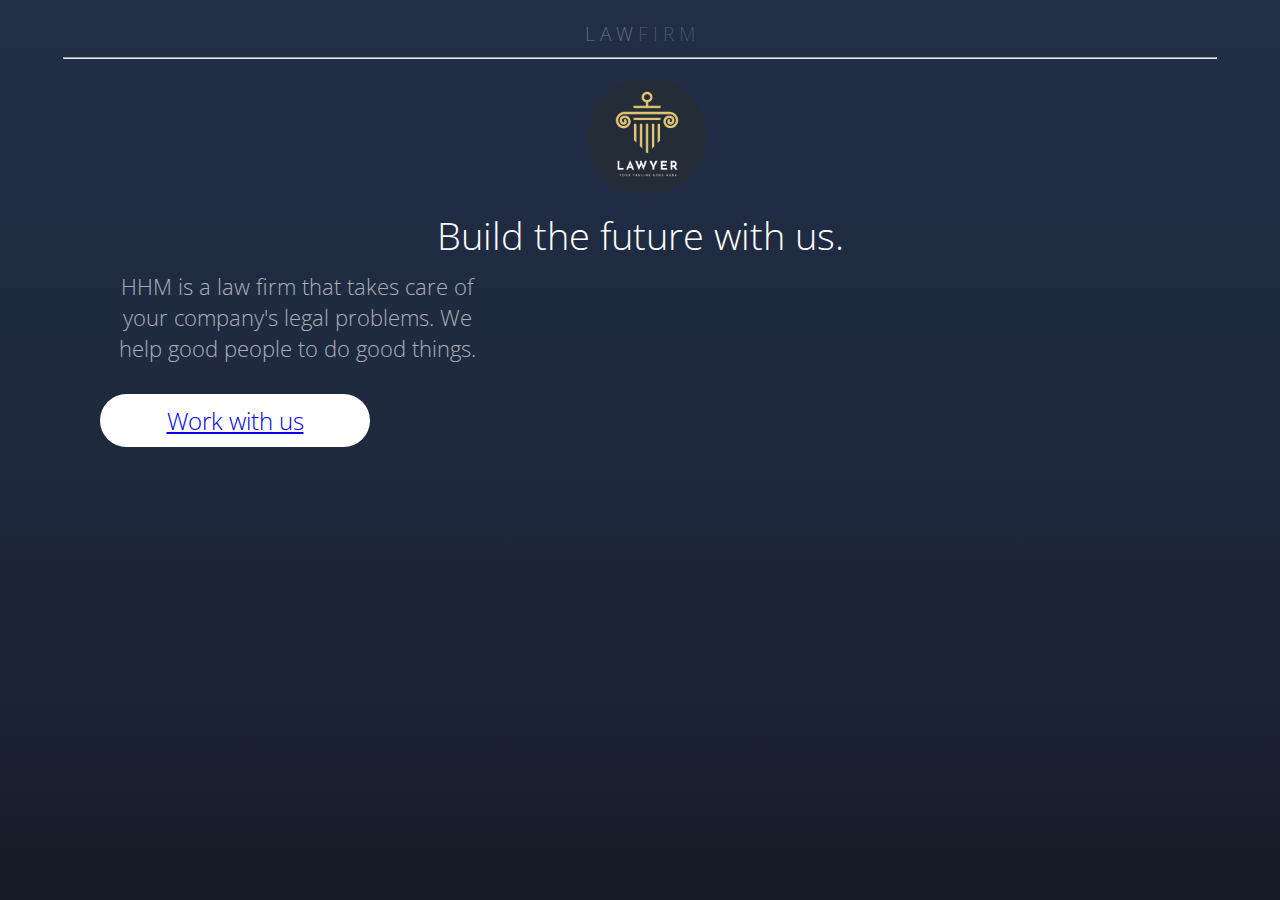
==== praticar/hyperdrive/index.html @ 897d1570 "começo da pagina de advocacia" ====
<!DOCTYPE html>
<html lang="en">
  <head>
    <meta charset="UTF-8" />
    <meta http-equiv="X-UA-Compatible" content="IE=edge" />
    <meta name="viewport" content="width=device-width, initial-scale=1.0" />
    <link rel="stylesheet" href="../estilos/style.css" />
    <title>HHM</title>
  </head>
  <body>
    <header>
      <h1><strong>L A W</strong> F I R M</h1>
      <hr />
    </header>
    <main>
      <article>
        <img src="images/lawyer-logo-template-.jpg" alt="lawyer logo">
        <h2>Build the future with us.</h2>
        <p>HHM is a law firm that takes care of your company's legal problems. We help good people to do good things.</p>
        <div class="button">
            <a href="#">
                <p>Work with us</p>
            </a>
        </div>
      </article>
    </main>
  </body>
</html>
---- praticar/estilos/style.css ----
@charset "utf-8";
@import url("https://fonts.googleapis.com/css2?family=Open+Sans:wght@300;400&display=swap");

/* Degrade: Cor01 #212E46 cor02 #1E293E cor03 #171B27 */

* {
  padding: 0px;
  margin: 0px;
  font-family: "Open Sans", sans-serif;
  font-weight: lighter;
}
header > h1 > strong {
  color: #616977;
  text-align: center;
}
header > h1 {
  text-align: center;
  color: #616977a6;
  font-size: 1.2em;
  padding-top: 20px;
  padding-bottom: 10px;
}
hr {
  width: 90vw;
  margin: auto;
}
body,
html {
  height: 100vh;
  background-image: linear-gradient(#212e46, #1e293e, #171b27);
}
main > article > img {
  width: 120px;
  border-radius: 1000px;
  left: 49%;
  top: 50%;
  position: relative;
  margin-left: -40px;
  margin-top: 20px;
  animation: go-back 2.2s infinite alternate;
}
/* Test */
@keyframes go-back {
  from {
    transform: translateY(15px);
  }
  to {
    transform: translateY(0);
  }
}
/* Test */
main > article > h2 {
  padding-top: 10px;
  color: white;
  text-align: center;
  font-size: 2.4em;
  padding-bottom: 10px;
}
main > article > p {
  color: rgba(255, 255, 255, 0.637);
  font-size: 1.4em;
  width: 390px;
  padding-left: 8vw;
  text-align: center;
}
.button{
  transform: translateX(100px);
  text-align: center;
  margin-top: 30px;
  border-radius: 40px;
  padding: 10px;
  width: 250px;
  background-color: white;
  font-size: 1.5em;
}
.button:hover{
    text-decoration: none;
}
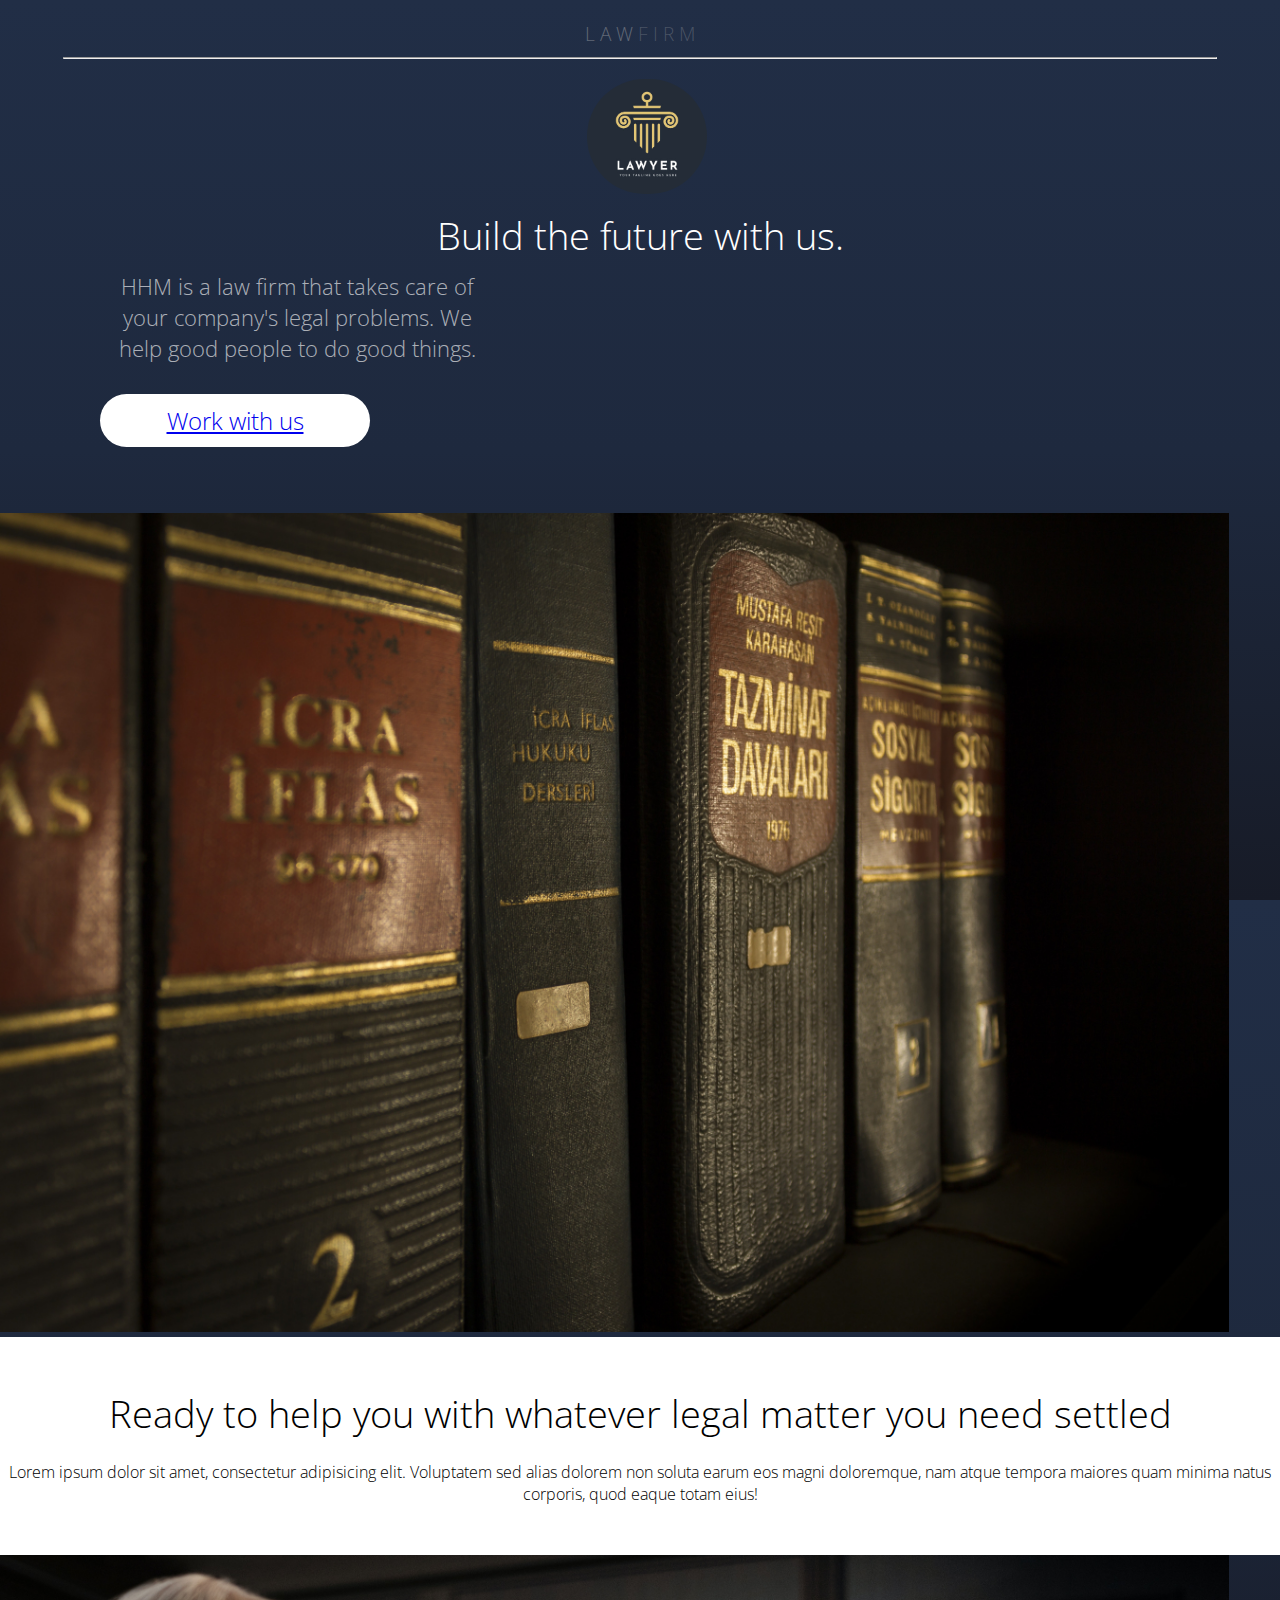
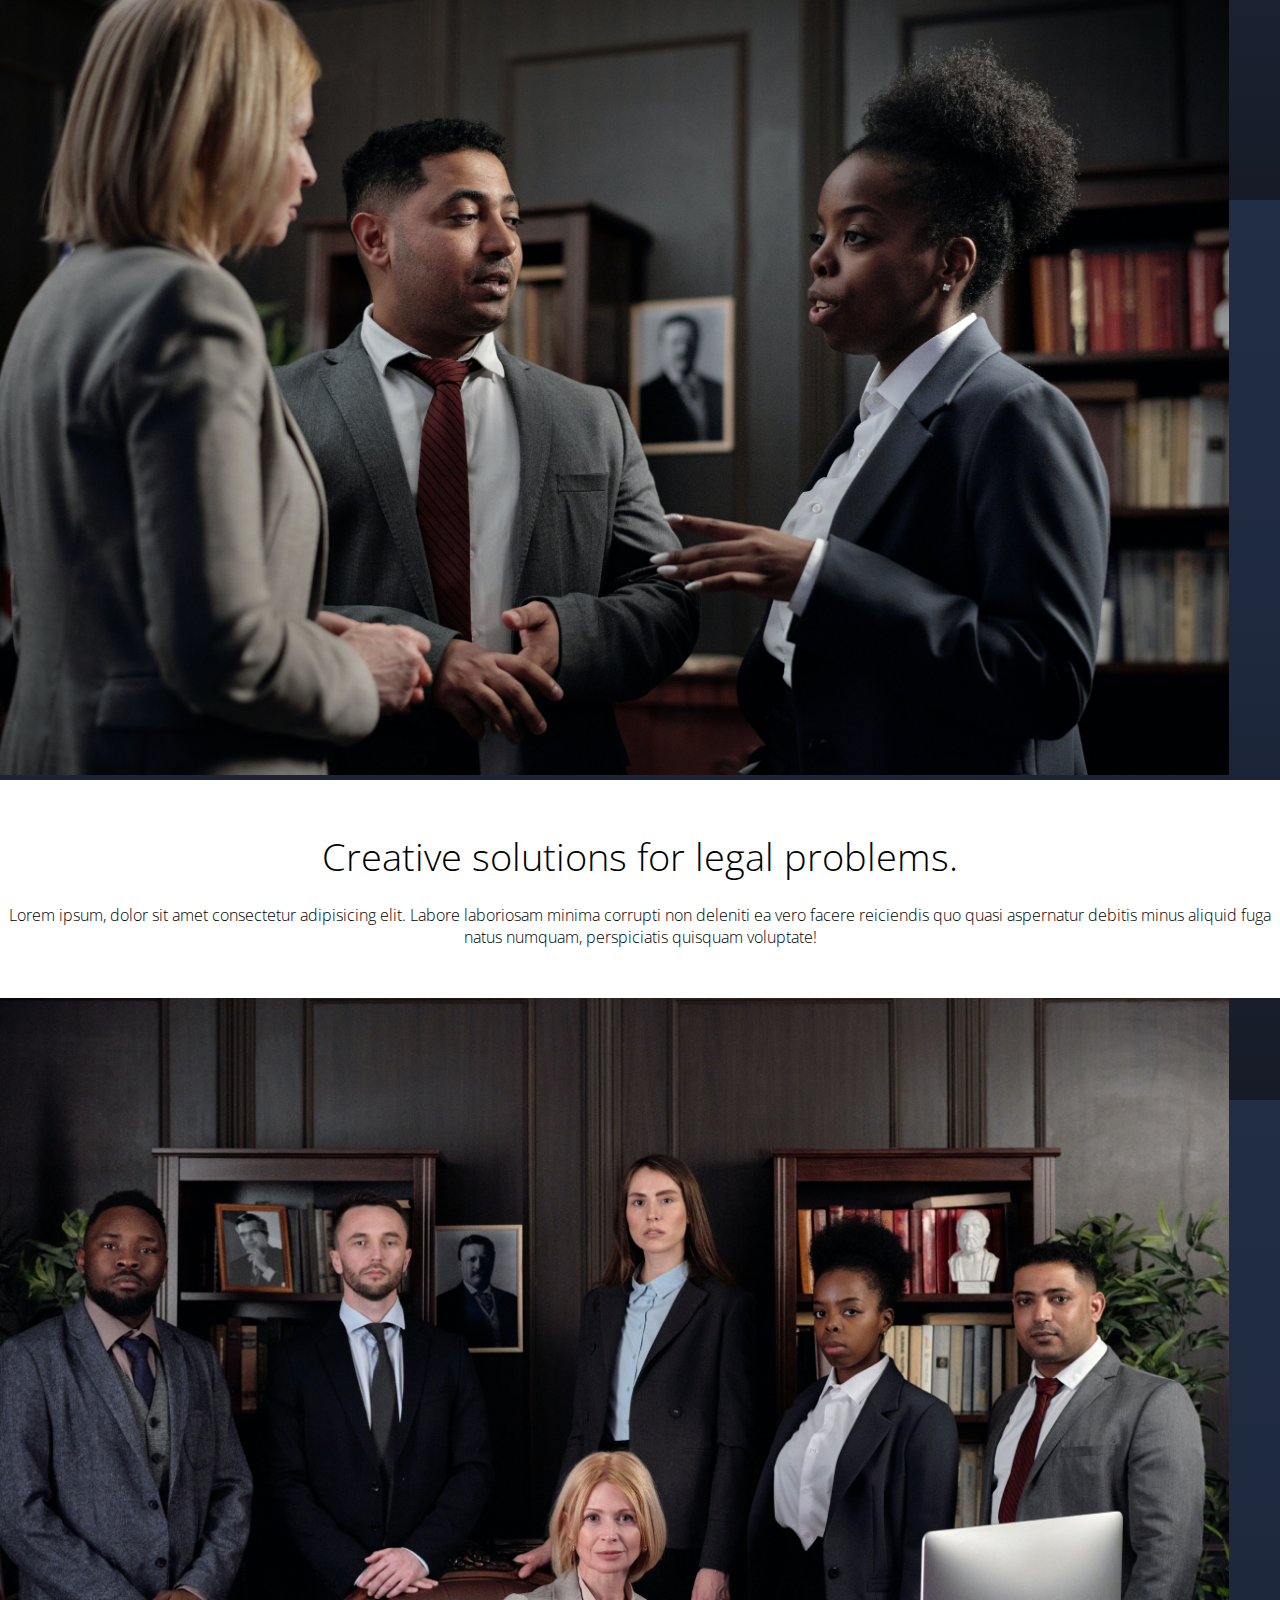
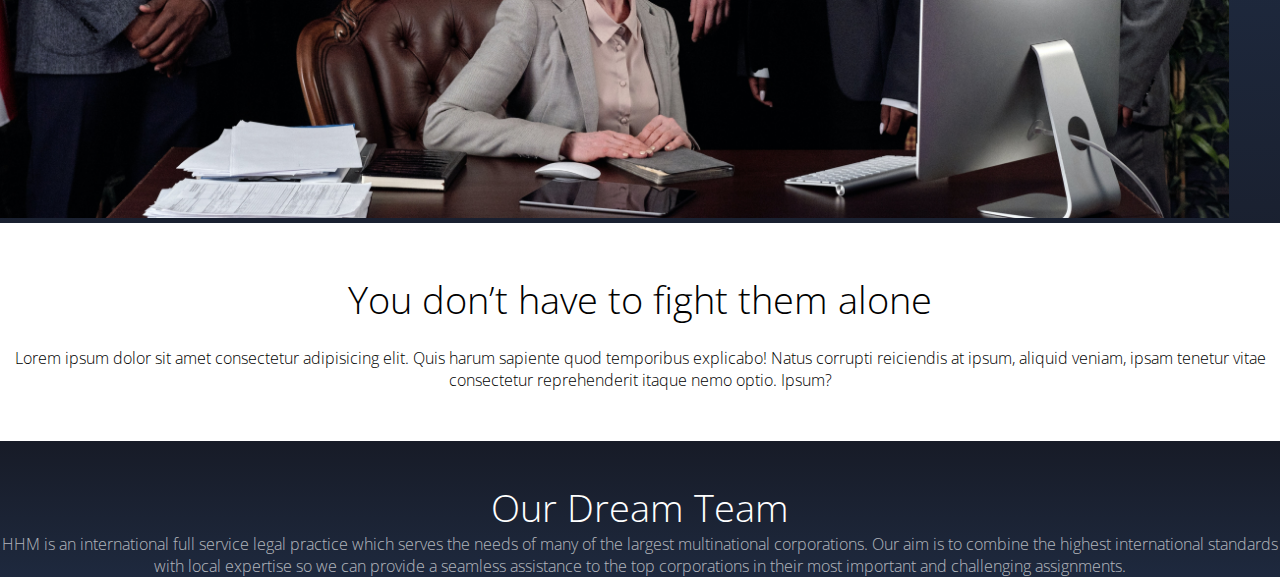
==== commit d97bebe2: "mobile first 90% concluido" ====
--- a/praticar/hyperdrive/index.html
+++ b/praticar/hyperdrive/index.html
@@ -13,16 +13,58 @@
       <hr />
     </header>
     <main>
+      <img src="images/lawyer-logo-template-.jpg" alt="lawyer logo" />
+      <h2><strong>Build the future with us.</strong></h2>
+      <p>
+        HHM is a law firm that takes care of your company's legal problems. We
+        help good people to do good things.
+      </p>
+      <div class="button">
+        <a href="#">
+          <p>Work with us</p>
+        </a>
+      </div>
+      <br />
+      <br />
+      <br />
       <article>
-        <img src="images/lawyer-logo-template-.jpg" alt="lawyer logo">
-        <h2>Build the future with us.</h2>
-        <p>HHM is a law firm that takes care of your company's legal problems. We help good people to do good things.</p>
-        <div class="button">
-            <a href="#">
-                <p>Work with us</p>
-            </a>
+        <img src="images/law-books.jpg" alt="law books" />
+        <div class="text">
+          <h2>Ready to help you with whatever legal matter you need settled</h2>
+          <br />
+          <p>
+            Lorem ipsum dolor sit amet, consectetur adipisicing elit. Voluptatem
+            sed alias dolorem non soluta earum eos magni doloremque, nam atque
+            tempora maiores quam minima natus corporis, quod eaque totam eius!
+          </p>
+        </div>
+        <img src="images/lawerstalking.jpg" alt="" />
+        <div class="text">
+          <h2>Creative solutions for legal problems.</h2>
+          <br />
+          <p>
+            Lorem ipsum, dolor sit amet consectetur adipisicing elit. Labore
+            laboriosam minima corrupti non deleniti ea vero facere reiciendis
+            quo quasi aspernatur debitis minus aliquid fuga natus numquam,
+            perspiciatis quisquam voluptate!
+          </p>
+        </div>
+        <img src="images/law-firm.jpg" alt="law firm" />
+        <div class="text">
+          <h2>You don’t have to fight them alone</h2>
+          <br />
+          <p>
+            Lorem ipsum dolor sit amet consectetur adipisicing elit. Quis harum
+            sapiente quod temporibus explicabo! Natus corrupti reiciendis at
+            ipsum, aliquid veniam, ipsam tenetur vitae consectetur reprehenderit
+            itaque nemo optio. Ipsum?
+          </p>
         </div>
       </article>
     </main>
+    <aside>
+        <h2>Our Dream Team</h2>
+        <p>HHM is an international full service legal practice which serves the needs of many of the largest multinational corporations. Our aim is to combine the highest international standards with local expertise so we can provide a seamless assistance to the top corporations in their most important and challenging assignments.</p>
+    </aside>
   </body>
 </html>
--- a/praticar/estilos/style.css
+++ b/praticar/estilos/style.css
@@ -29,7 +29,7 @@
   height: 100vh;
   background-image: linear-gradient(#212e46, #1e293e, #171b27);
 }
-main > article > img {
+main > img {
   width: 120px;
   border-radius: 1000px;
   left: 49%;
@@ -49,21 +49,21 @@
   }
 }
 /* Test */
-main > article > h2 {
+main > h2 {
   padding-top: 10px;
   color: white;
   text-align: center;
   font-size: 2.4em;
   padding-bottom: 10px;
 }
-main > article > p {
+main > p {
   color: rgba(255, 255, 255, 0.637);
   font-size: 1.4em;
   width: 390px;
   padding-left: 8vw;
   text-align: center;
 }
-.button{
+.button {
   transform: translateX(100px);
   text-align: center;
   margin-top: 30px;
@@ -73,6 +73,37 @@
   background-color: white;
   font-size: 1.5em;
 }
-.button:hover{
-    text-decoration: none;
+.button:hover {
+  text-decoration: none;
+  transition: transform 0.3s;
+  transform: translate(100px) translateY(-5px);
+  box-shadow: 5px 5px 10px rgba(0, 0, 0, 0.514);
+}
+article > img {
+  max-width: 96vw;
+}
+.text{
+    background-color: white;
+}
+.text > h2{
+    padding-top: 50px;
+    font-size: 2.4em;
+    text-align: center;
+}
+.text > p{
+    text-align: center;
+    padding-bottom: 50px;
+}
+aside{
+    padding-top: 40px;
+    background-image: linear-gradient(#171B27, #1E293E);
+}
+aside > h2{
+    color: white;
+    text-align: center;
+    font-size: 2.4em;
+}
+aside > P {
+    color: rgba(255, 255, 255, 0.671);
+    text-align: center;
 }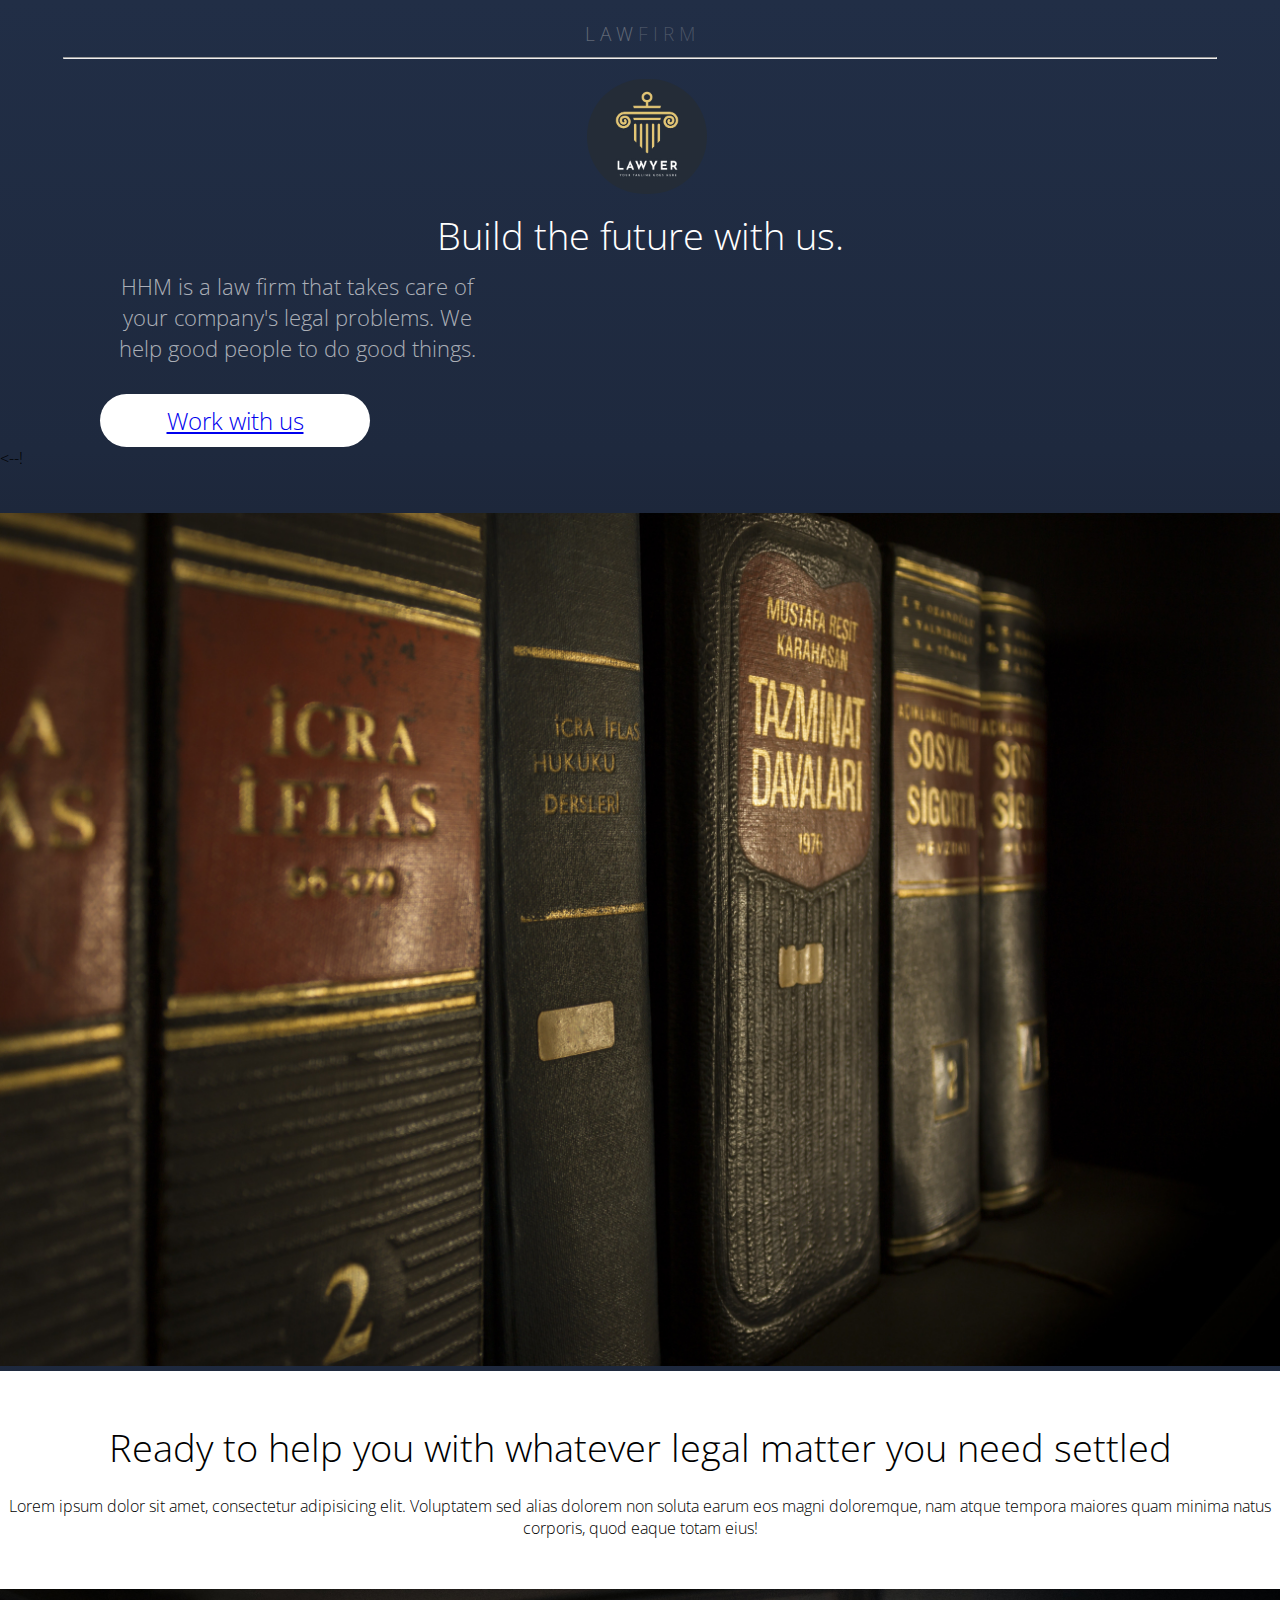
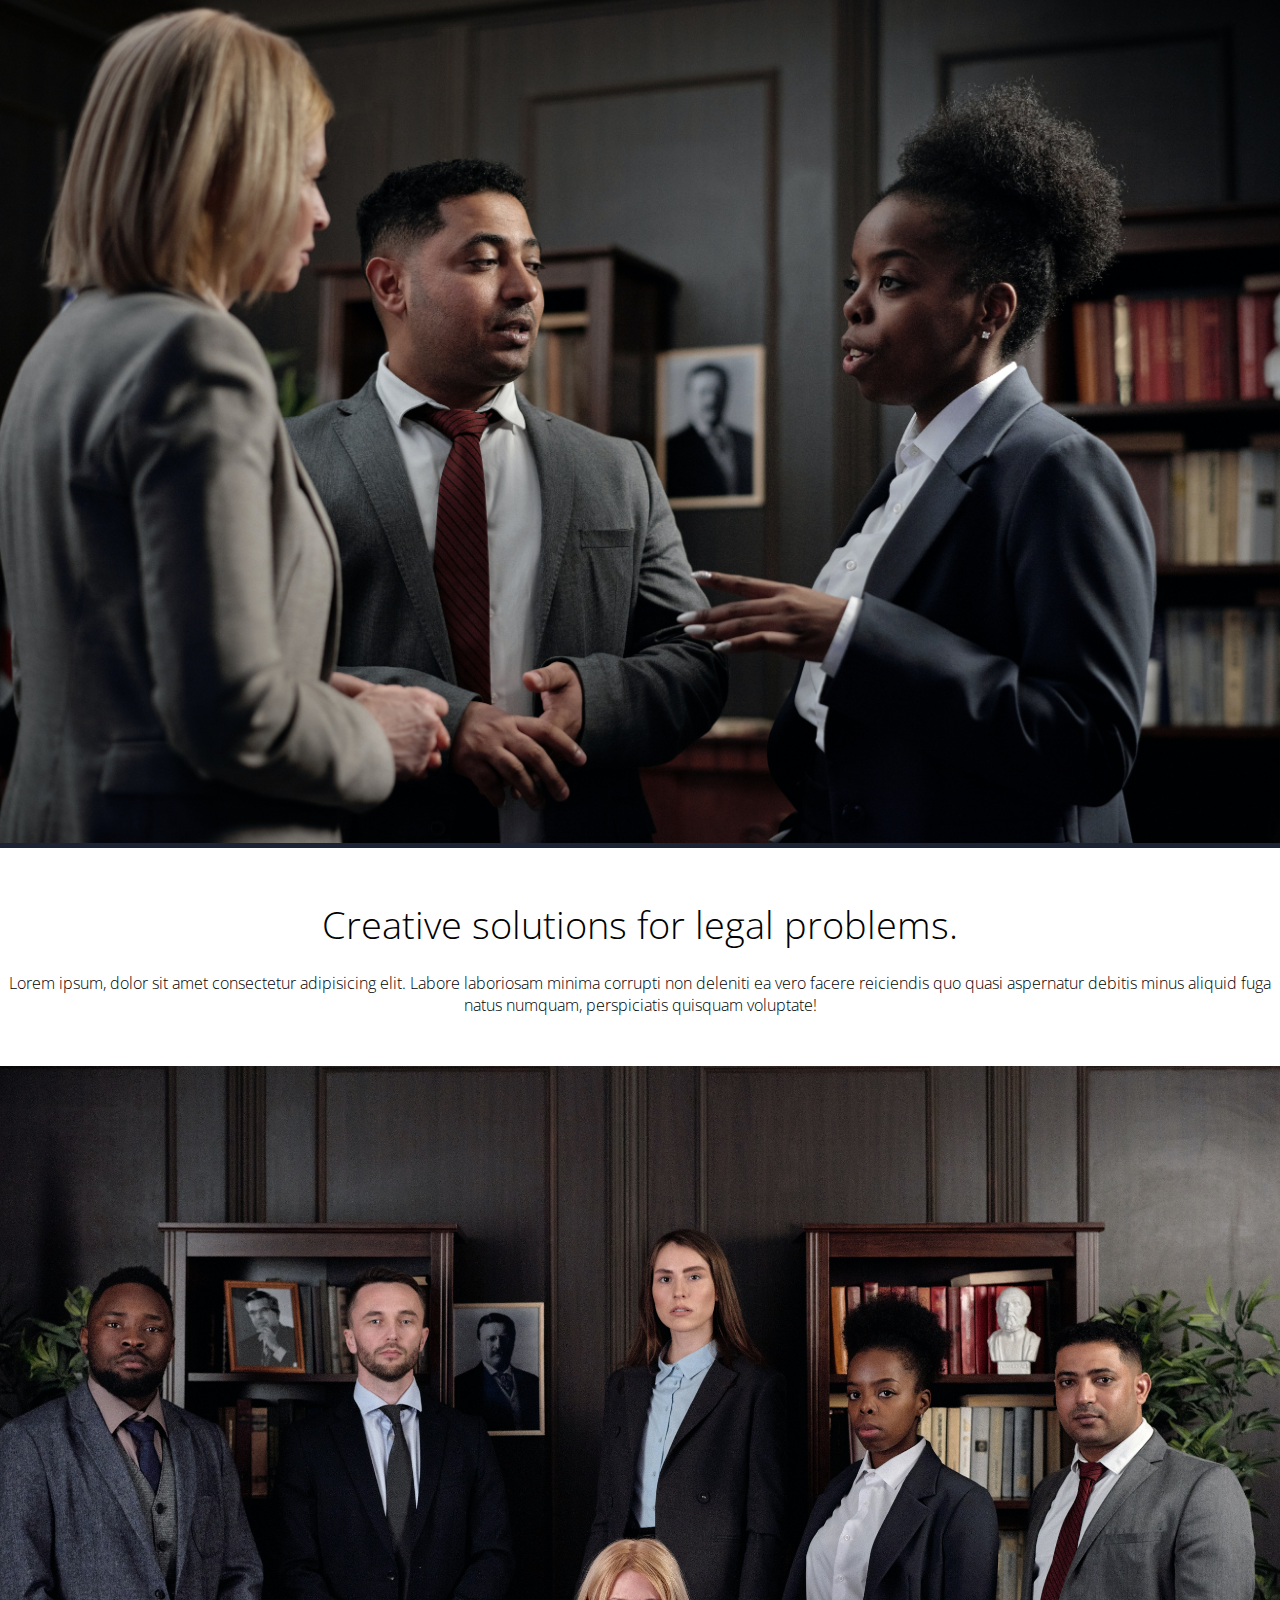
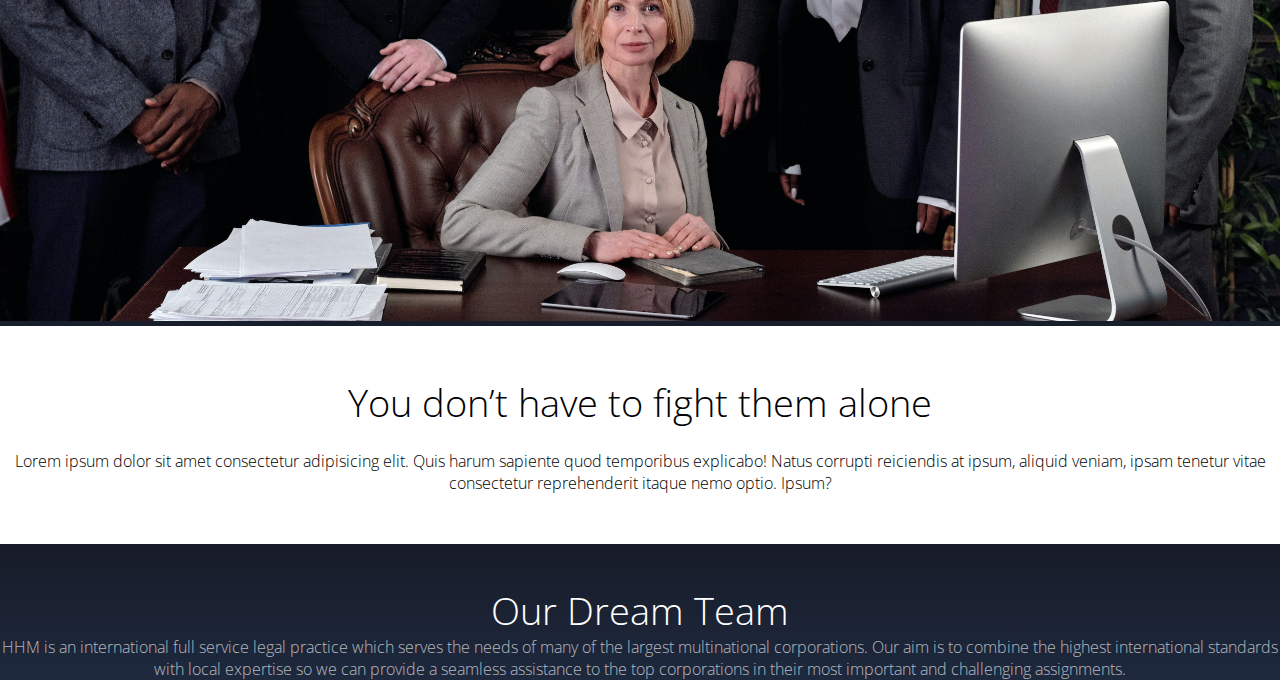
==== commit bd5b8083: "nada dms" ====
--- a/praticar/hyperdrive/index.html
+++ b/praticar/hyperdrive/index.html
@@ -4,7 +4,7 @@
     <meta charset="UTF-8" />
     <meta http-equiv="X-UA-Compatible" content="IE=edge" />
     <meta name="viewport" content="width=device-width, initial-scale=1.0" />
-    <link rel="stylesheet" href="../estilos/style.css" />
+    <link rel="stylesheet" href="estilos/style.css" />
     <title>HHM</title>
   </head>
   <body>
@@ -24,6 +24,7 @@
           <p>Work with us</p>
         </a>
       </div>
+      <--!
       <br />
       <br />
       <br />
--- a/praticar/hyperdrive/estilos/style.css
+++ b/praticar/hyperdrive/estilos/style.css
@@ -0,0 +1,110 @@
+@charset "utf-8";
+@import url("https://fonts.googleapis.com/css2?family=Open+Sans:wght@300;400&display=swap");
+
+/* Degrade: Cor01 #212E46 cor02 #1E293E cor03 #171B27 */
+/* 0 ~ 575px (sem media querie) */
+
+* {
+  padding: 0px;
+  margin: 0px;
+  font-family: "Open Sans", sans-serif;
+  font-weight: lighter;
+}
+header > h1 > strong {
+  color: #616977;
+  text-align: center;
+}
+header > h1 {
+  text-align: center;
+  color: #616977a6;
+  font-size: 1.2em;
+  padding-top: 20px;
+  padding-bottom: 10px;
+}
+hr {
+  width: 90vw;
+  margin: auto;
+}
+body,
+html {
+  height: 100vh;
+  background-image: linear-gradient(#212e46, #1e293e, #171b27);
+}
+main > img {
+  width: 120px;
+  border-radius: 1000px;
+  left: 49%;
+  top: 50%;
+  position: relative;
+  margin-left: -40px;
+  margin-top: 20px;
+  animation: go-back 2.2s infinite alternate;
+}
+/* Test */
+@keyframes go-back {
+  from {
+    transform: translateY(15px);
+  }
+  to {
+    transform: translateY(0);
+  }
+}
+/* Test */
+main > h2 {
+  padding-top: 10px;
+  color: white;
+  text-align: center;
+  font-size: 2.4em;
+  padding-bottom: 10px;
+}
+main > p {
+  color: rgba(255, 255, 255, 0.637);
+  font-size: 1.4em;
+  width: 390px;
+  padding-left: 8vw;
+  text-align: center;
+}
+.button {
+  transform: translateX(100px);
+  text-align: center;
+  margin-top: 30px;
+  border-radius: 40px;
+  padding: 10px;
+  width: 250px;
+  background-color: white;
+  font-size: 1.5em;
+}
+.button:hover {
+  text-decoration: none;
+  transition: transform 0.3s;
+  transform: translate(100px) translateY(-5px);
+  box-shadow: 5px 5px 10px rgba(0, 0, 0, 0.514);
+}
+article > img {
+  max-width: 100vw;
+}
+.text{
+    background-color: white;
+}
+.text > h2{
+    padding-top: 50px;
+    font-size: 2.4em;
+    text-align: center;
+}
+.text > p{
+    text-align: center;
+    padding-bottom: 50px;
+}
+aside{
+    padding-top: 40px;
+    background-image: linear-gradient(#171B27, #1E293E);
+}
+aside > h2{
+    color: white;
+    text-align: center;
+    font-size: 2.4em;
+}
+aside > P {
+    color: rgba(255, 255, 255, 0.671);
+    text-align: center;
+}
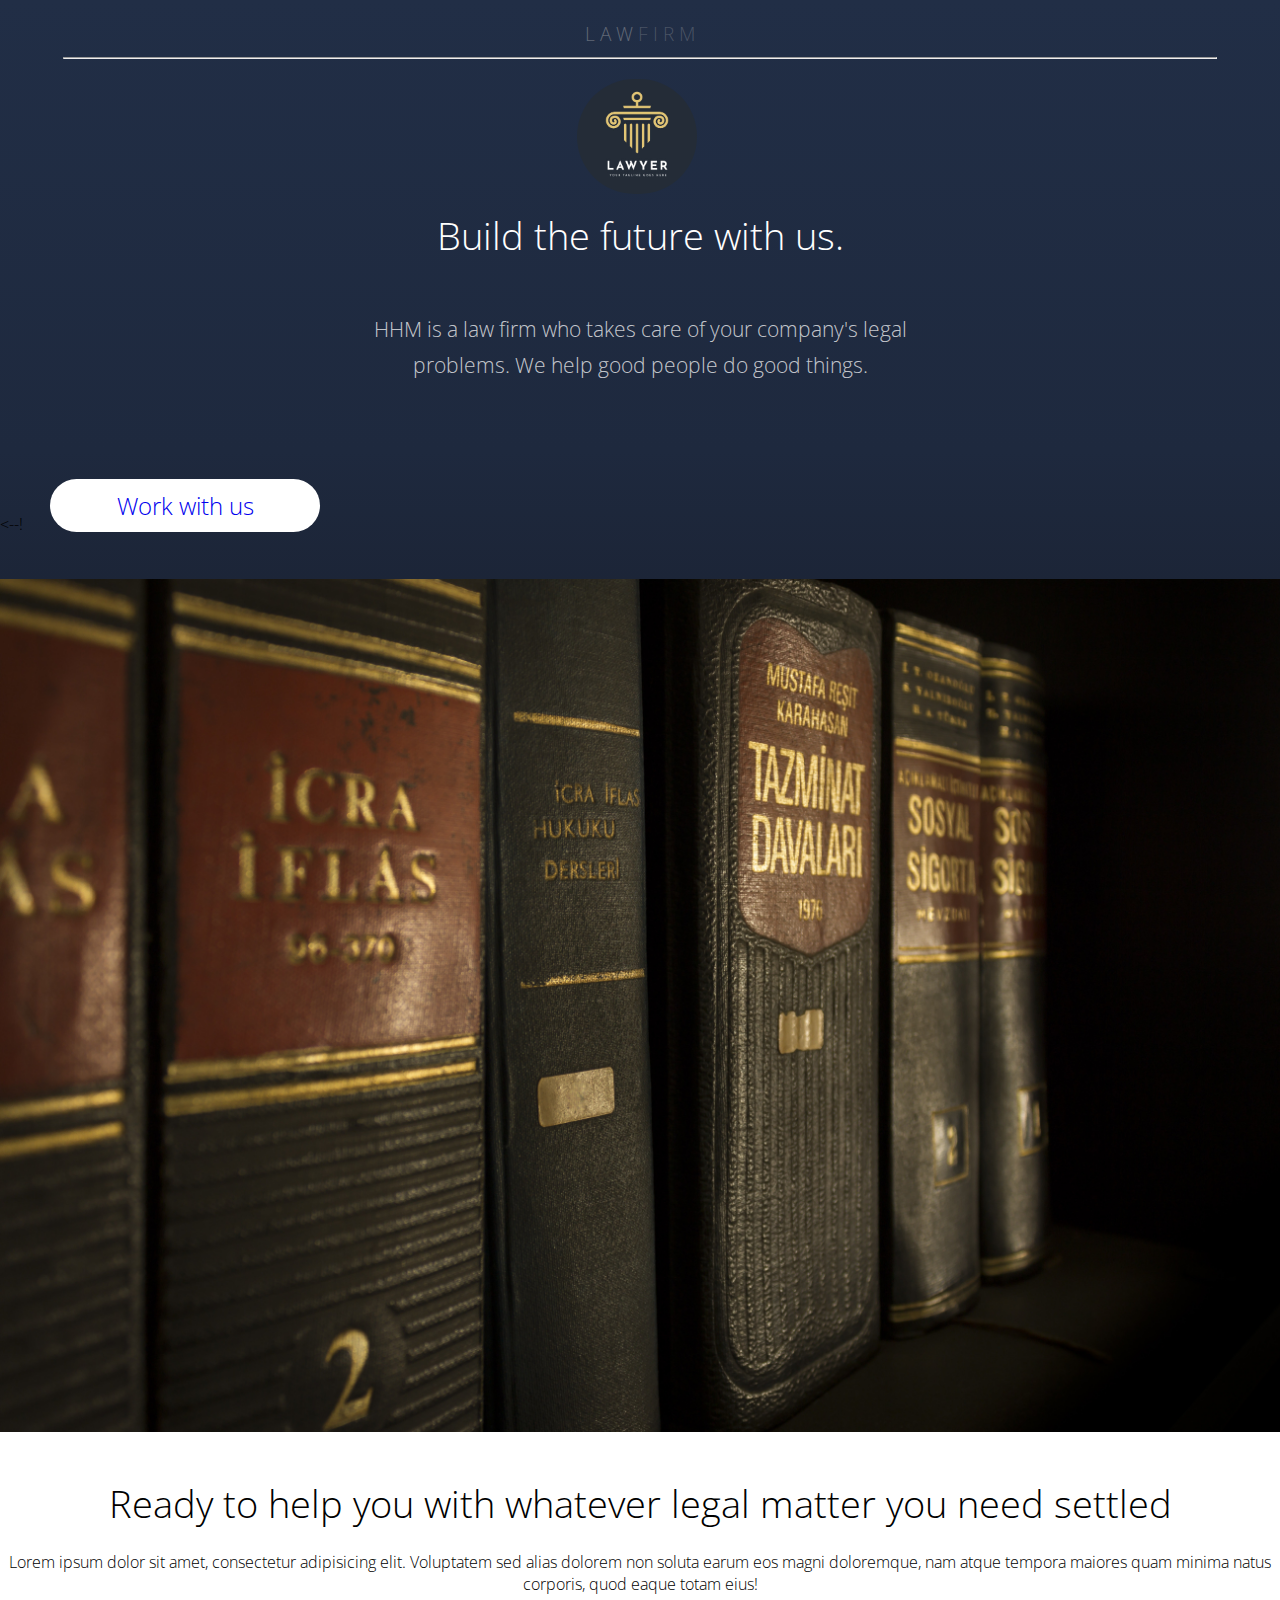
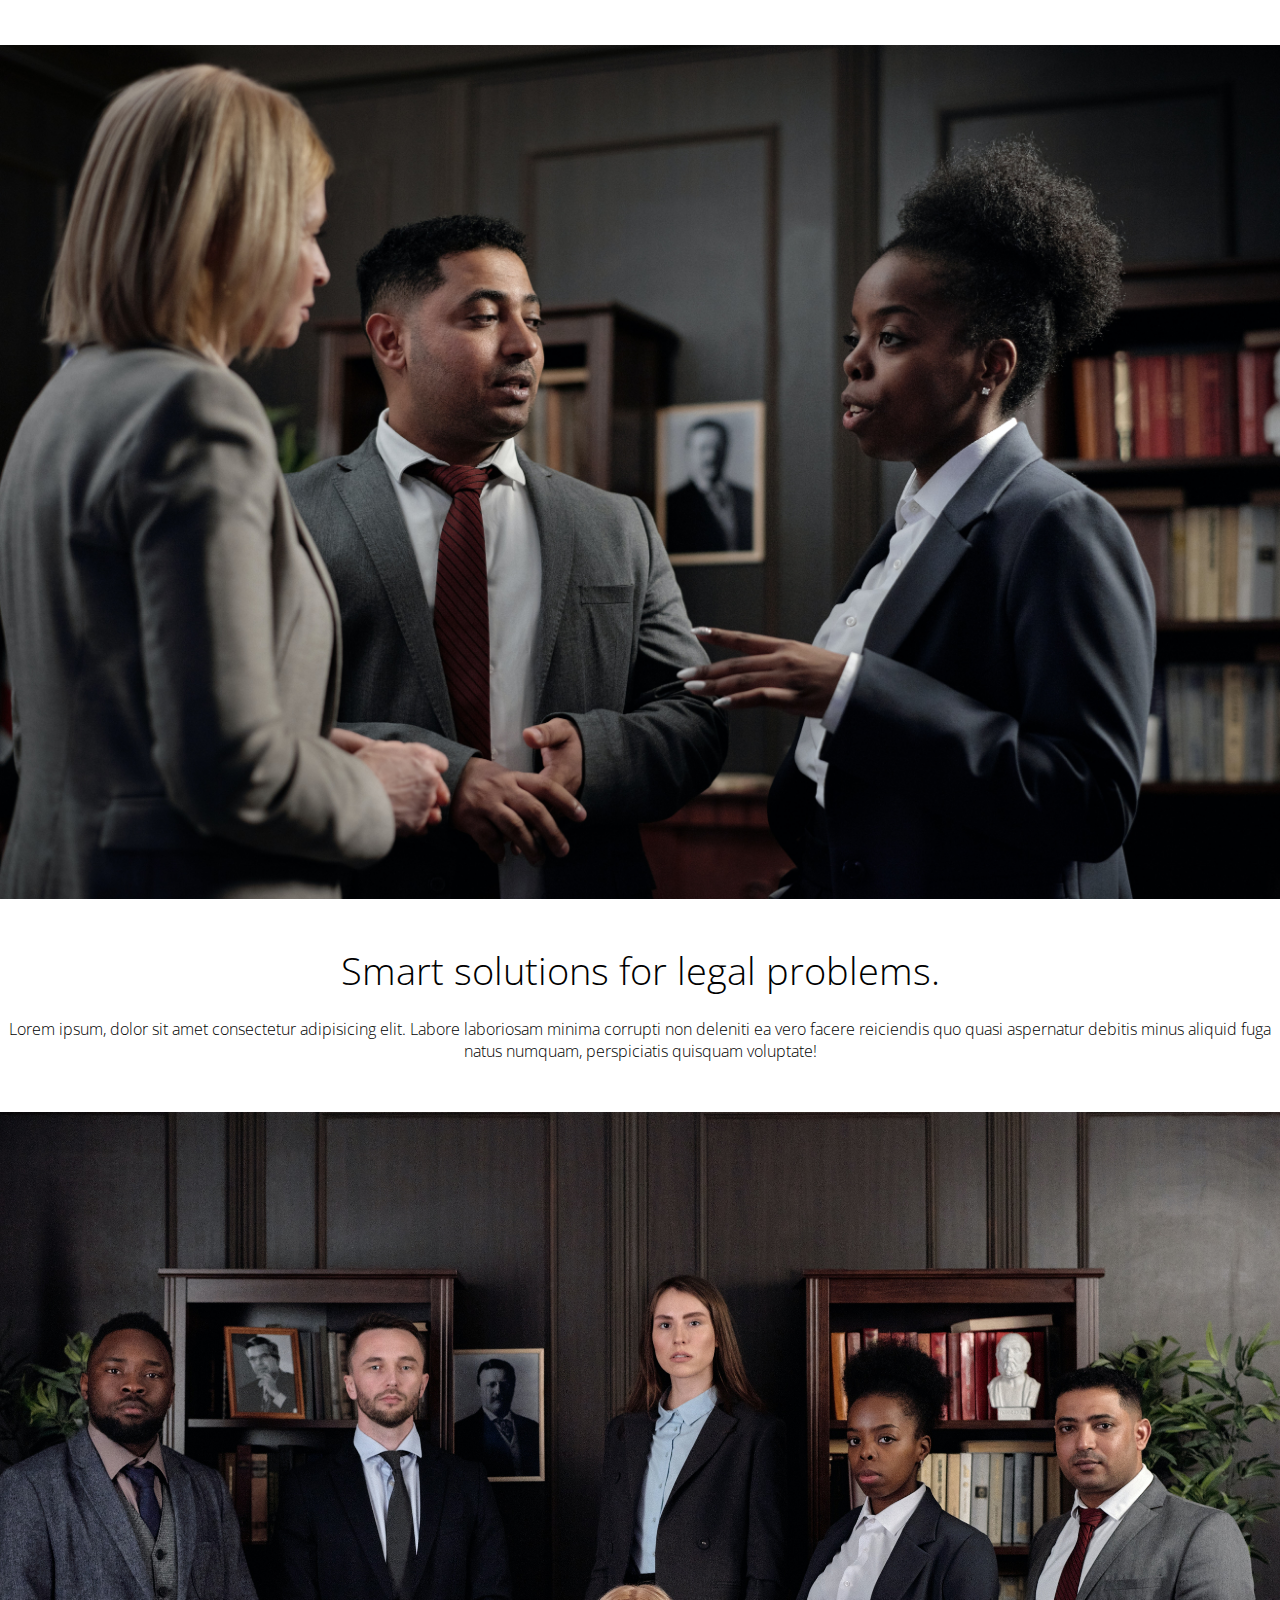
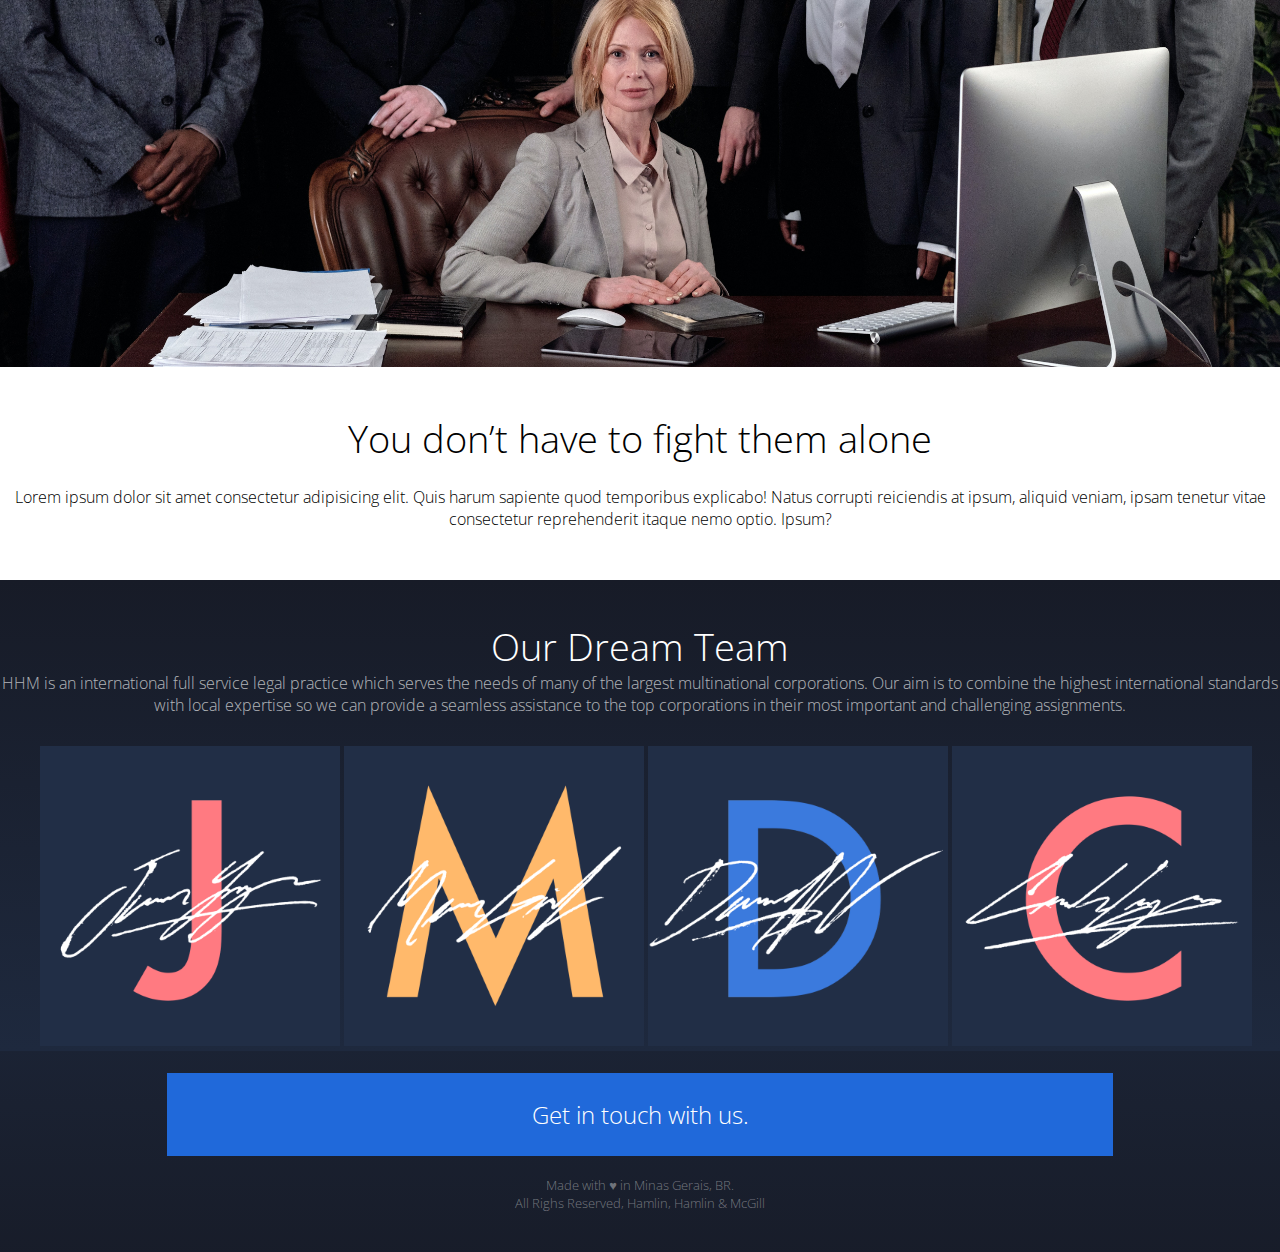
==== commit 7fc99134: "iPhone SE 100% made" ====
--- a/praticar/hyperdrive/index.html
+++ b/praticar/hyperdrive/index.html
@@ -16,8 +16,8 @@
       <img src="images/lawyer-logo-template-.jpg" alt="lawyer logo" />
       <h2><strong>Build the future with us.</strong></h2>
       <p>
-        HHM is a law firm that takes care of your company's legal problems. We
-        help good people to do good things.
+        HHM is a law firm who takes care of your company's legal problems. We
+        help good people do good things.
       </p>
       <div class="button">
         <a href="#">
@@ -41,7 +41,7 @@
         </div>
         <img src="images/lawerstalking.jpg" alt="" />
         <div class="text">
-          <h2>Creative solutions for legal problems.</h2>
+          <h2>Smart solutions for legal problems.</h2>
           <br />
           <p>
             Lorem ipsum, dolor sit amet consectetur adipisicing elit. Labore
@@ -64,8 +64,33 @@
       </article>
     </main>
     <aside>
-        <h2>Our Dream Team</h2>
-        <p>HHM is an international full service legal practice which serves the needs of many of the largest multinational corporations. Our aim is to combine the highest international standards with local expertise so we can provide a seamless assistance to the top corporations in their most important and challenging assignments.</p>
+      <h2>Our Dream Team</h2>
+      <p>
+        HHM is an international full service legal practice which serves the
+        needs of many of the largest multinational corporations. Our aim is to
+        combine the highest international standards with local expertise so we
+        can provide a seamless assistance to the top corporations in their most
+        important and challenging assignments.
+      </p>
+
+      <div class="signature">
+        <a href="#"><img src="images/signature1.png" alt="signature" /></a>
+        <a href="#"><img src="images/signature2.png" alt="signature" /></a>
+        <a href="#"><img src="images/signature3.png" alt="signature" /></a>
+        <a href="#"><img src="images/signature4.png" alt="signature" /></a>
+      </div>
     </aside>
+    <footer>
+      <br>
+      <div class="button2">
+        <a href="#">
+          <h2>Get in touch with us.</h2>
+        </a>
+      </div>
+      <div class="farewell">
+        <p>Made with ♥ in Minas Gerais, BR.</p>
+        <p>All Righs Reserved, Hamlin, Hamlin & McGill</p>
+      </div>
+    </footer>
   </body>
 </html>
--- a/praticar/hyperdrive/estilos/style.css
+++ b/praticar/hyperdrive/estilos/style.css
@@ -1,14 +1,15 @@
 @charset "utf-8";
 @import url("https://fonts.googleapis.com/css2?family=Open+Sans:wght@300;400&display=swap");
 
-/* Degrade: Cor01 #212E46 cor02 #1E293E cor03 #171B27 */
-/* 0 ~ 575px (sem media querie) */
+/* Degrade: Cor00 #2069DA Cor01 #212E46 cor02 #1E293E cor03 #171B27 */
+/* iPhone SE (sem media querie) */
 
 * {
   padding: 0px;
   margin: 0px;
   font-family: "Open Sans", sans-serif;
   font-weight: lighter;
+  max-width: 100vw;
 }
 header > h1 > strong {
   color: #616977;
@@ -36,7 +37,7 @@
   left: 49%;
   top: 50%;
   position: relative;
-  margin-left: -40px;
+  margin-left: -50px;
   margin-top: 20px;
   animation: go-back 2.2s infinite alternate;
 }
@@ -58,53 +59,95 @@
   padding-bottom: 10px;
 }
 main > p {
-  color: rgba(255, 255, 255, 0.637);
-  font-size: 1.4em;
-  width: 390px;
-  padding-left: 8vw;
+  position: relative;
+  z-index: 1;
+  display: block;
+  max-width: 600px;
+  margin-top: 40px;
+  margin-right: auto;
+  margin-left: auto;
+  color: hsla(0, 0%, 100%, 0.74);
+  font-size: 21px;
+  line-height: 36px;
+  font-weight: 300;
   text-align: center;
 }
 .button {
-  transform: translateX(100px);
+  transform: translateX(50px);
   text-align: center;
-  margin-top: 30px;
+  margin-top: 96px;
+  margin-bottom: -19px;
   border-radius: 40px;
   padding: 10px;
   width: 250px;
   background-color: white;
   font-size: 1.5em;
 }
+.button > a{
+  text-decoration: none;
+}
 .button:hover {
   text-decoration: none;
   transition: transform 0.3s;
-  transform: translate(100px) translateY(-5px);
+  /* OFF transform: translate(100px) translateY(-5px); */
   box-shadow: 5px 5px 10px rgba(0, 0, 0, 0.514);
 }
+/*First part */
+/* Second Part */
 article > img {
   max-width: 100vw;
 }
-.text{
-    background-color: white;
+.text {
+  background-color: white;
 }
-.text > h2{
-    padding-top: 50px;
-    font-size: 2.4em;
-    text-align: center;
+.text > h2 {
+  margin-top: -10px;
+  padding-top: 50px;
+  font-size: 2.4em;
+  text-align: center;
 }
-.text > p{
-    text-align: center;
-    padding-bottom: 50px;
+.text > p {
+  text-align: center;
+  padding-bottom: 50px;
 }
-aside{
-    padding-top: 40px;
-    background-image: linear-gradient(#171B27, #1E293E);
+aside {
+  padding-top: 40px;
+  background-image: linear-gradient(#171b27, #1e293e);
 }
-aside > h2{
-    color: white;
-    text-align: center;
-    font-size: 2.4em;
+aside > h2 {
+  color: white;
+  text-align: center;
+  font-size: 2.4em;
 }
 aside > P {
-    color: rgba(255, 255, 255, 0.671);
-    text-align: center;
+  color: rgba(255, 255, 255, 0.671);
+  text-align: center;
 }
+
+.signature > a > img {
+  margin-top: 30px;
+  width: 300px;
+  transform: translateX(40px);
+  background-color: #212e46;
+}
+/* Second Part */
+/* Final */
+.button2 {
+  background-color: #2069DA;
+  color: white;
+  margin: auto;
+  padding: 25px;
+  text-align: center;
+  width: 70vw;
+}
+.button2 > a {
+  color: white;
+  text-decoration: none;
+}
+.farewell{
+  margin-top: 20px;
+  color: rgba(255, 255, 255, 0.397);
+  text-align: center;
+  font-size: 0.8em;
+  padding-bottom: 40px;
+}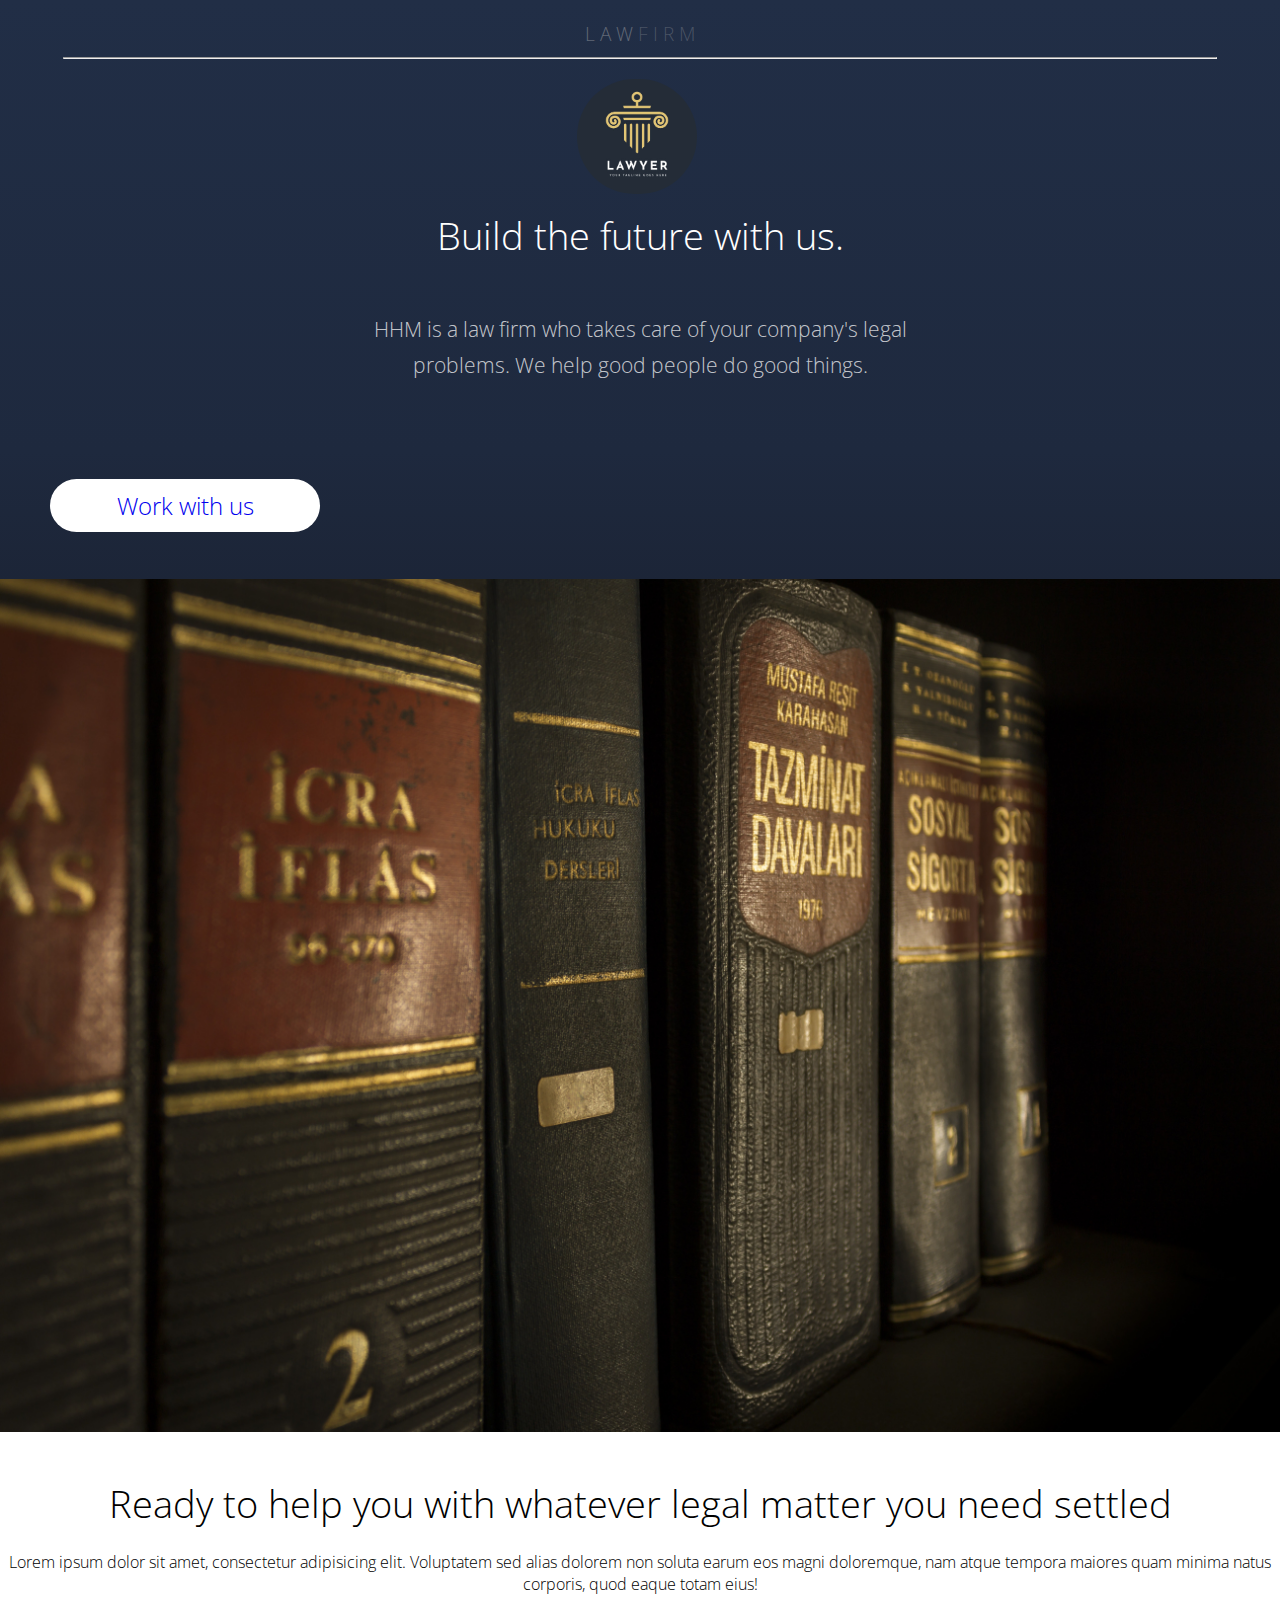
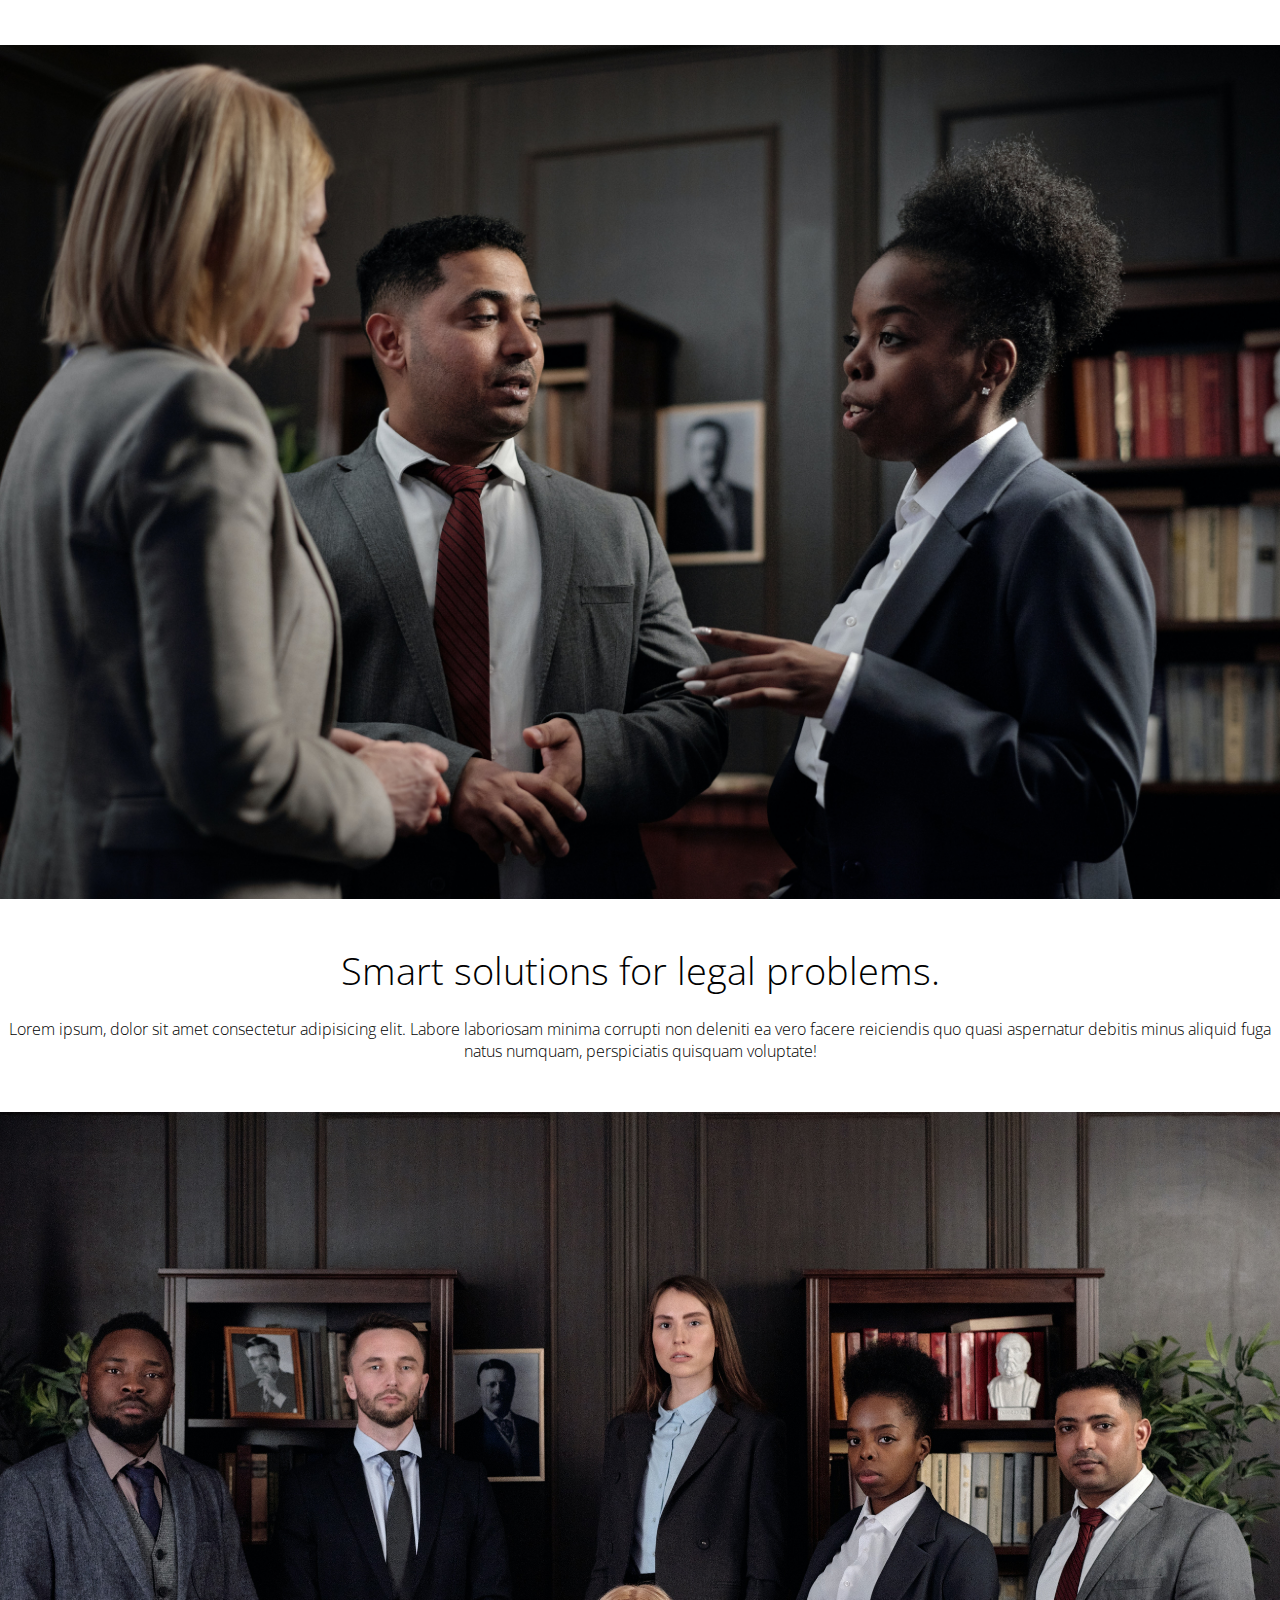
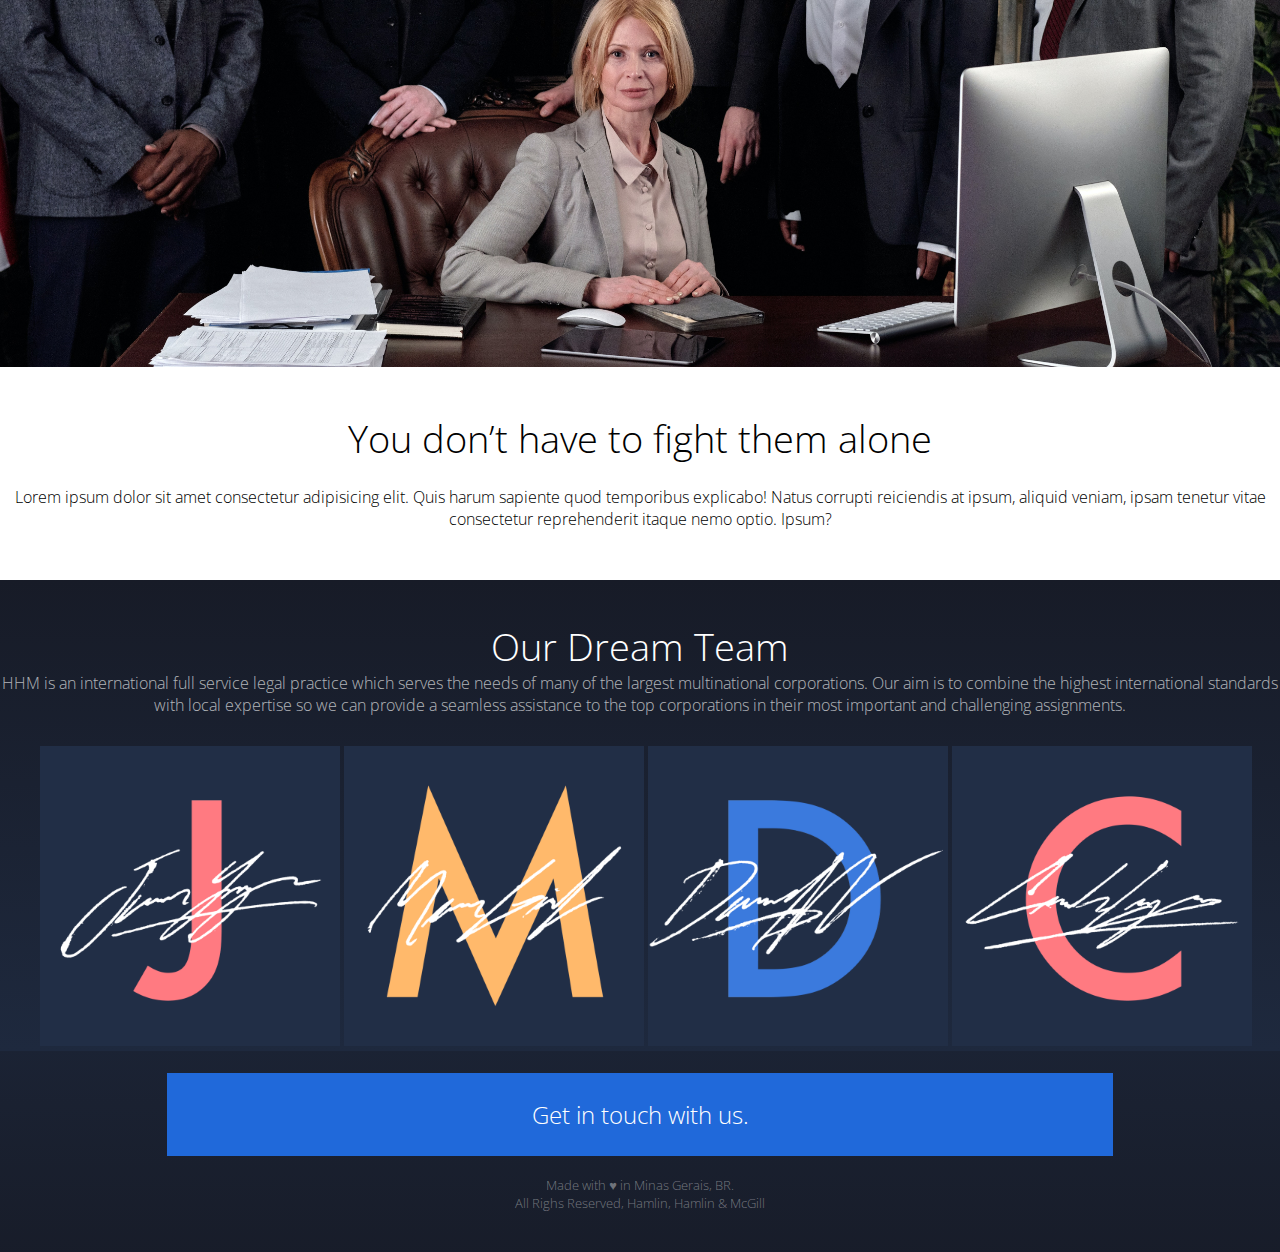
==== commit dbfc6752: "fixei erros" ====
--- a/praticar/hyperdrive/index.html
+++ b/praticar/hyperdrive/index.html
@@ -5,11 +5,14 @@
     <meta http-equiv="X-UA-Compatible" content="IE=edge" />
     <meta name="viewport" content="width=device-width, initial-scale=1.0" />
     <link rel="stylesheet" href="estilos/style.css" />
+    <link rel="stylesheet" href="estilos/mediaquery.css" />
     <title>HHM</title>
   </head>
   <body>
     <header>
-      <h1><strong>L A W</strong> F I R M</h1>
+      <nav>
+        <h1><strong>L A W</strong> F I R M</h1>
+      </nav>
       <hr />
     </header>
     <main>
@@ -24,10 +27,9 @@
           <p>Work with us</p>
         </a>
       </div>
-      <--!
-      <br />
-      <br />
-      <br />
+      <div class="espaco">
+        
+      </div>
       <article>
         <img src="images/law-books.jpg" alt="law books" />
         <div class="text">
@@ -81,7 +83,7 @@
       </div>
     </aside>
     <footer>
-      <br>
+      <br />
       <div class="button2">
         <a href="#">
           <h2>Get in touch with us.</h2>
--- a/praticar/hyperdrive/estilos/style.css
+++ b/praticar/hyperdrive/estilos/style.css
@@ -11,11 +11,11 @@
   font-weight: lighter;
   max-width: 100vw;
 }
-header > h1 > strong {
+header > nav > h1 > strong {
   color: #616977;
   text-align: center;
 }
-header > h1 {
+header > nav > h1 {
   text-align: center;
   color: #616977a6;
   font-size: 1.2em;
@@ -72,6 +72,9 @@
   font-weight: 300;
   text-align: center;
 }
+main > .espaco {
+  margin-top: 66px;
+}
 .button {
   transform: translateX(50px);
   text-align: center;
@@ -83,7 +86,7 @@
   background-color: white;
   font-size: 1.5em;
 }
-.button > a{
+.button > a {
   text-decoration: none;
 }
 .button:hover {
@@ -133,7 +136,7 @@
 /* Second Part */
 /* Final */
 .button2 {
-  background-color: #2069DA;
+  background-color: #2069da;
   color: white;
   margin: auto;
   padding: 25px;
@@ -144,10 +147,10 @@
   color: white;
   text-decoration: none;
 }
-.farewell{
+.farewell {
   margin-top: 20px;
   color: rgba(255, 255, 255, 0.397);
   text-align: center;
   font-size: 0.8em;
   padding-bottom: 40px;
-}+}
--- a/praticar/hyperdrive/estilos/mediaquery.css
+++ b/praticar/hyperdrive/estilos/mediaquery.css
@@ -0,0 +1,15 @@
+@charset "utf-8";
+
+/* iPhone XR */
+@media screen and (min-width: 376px) and (max-width: 415px) {
+
+  .button {
+    transform: translateX(25%);
+  }
+  .signature > a > img {
+    transform: translateX(19%);
+  }
+  main > .espaco {
+    margin-top: 347px;
+  }
+}
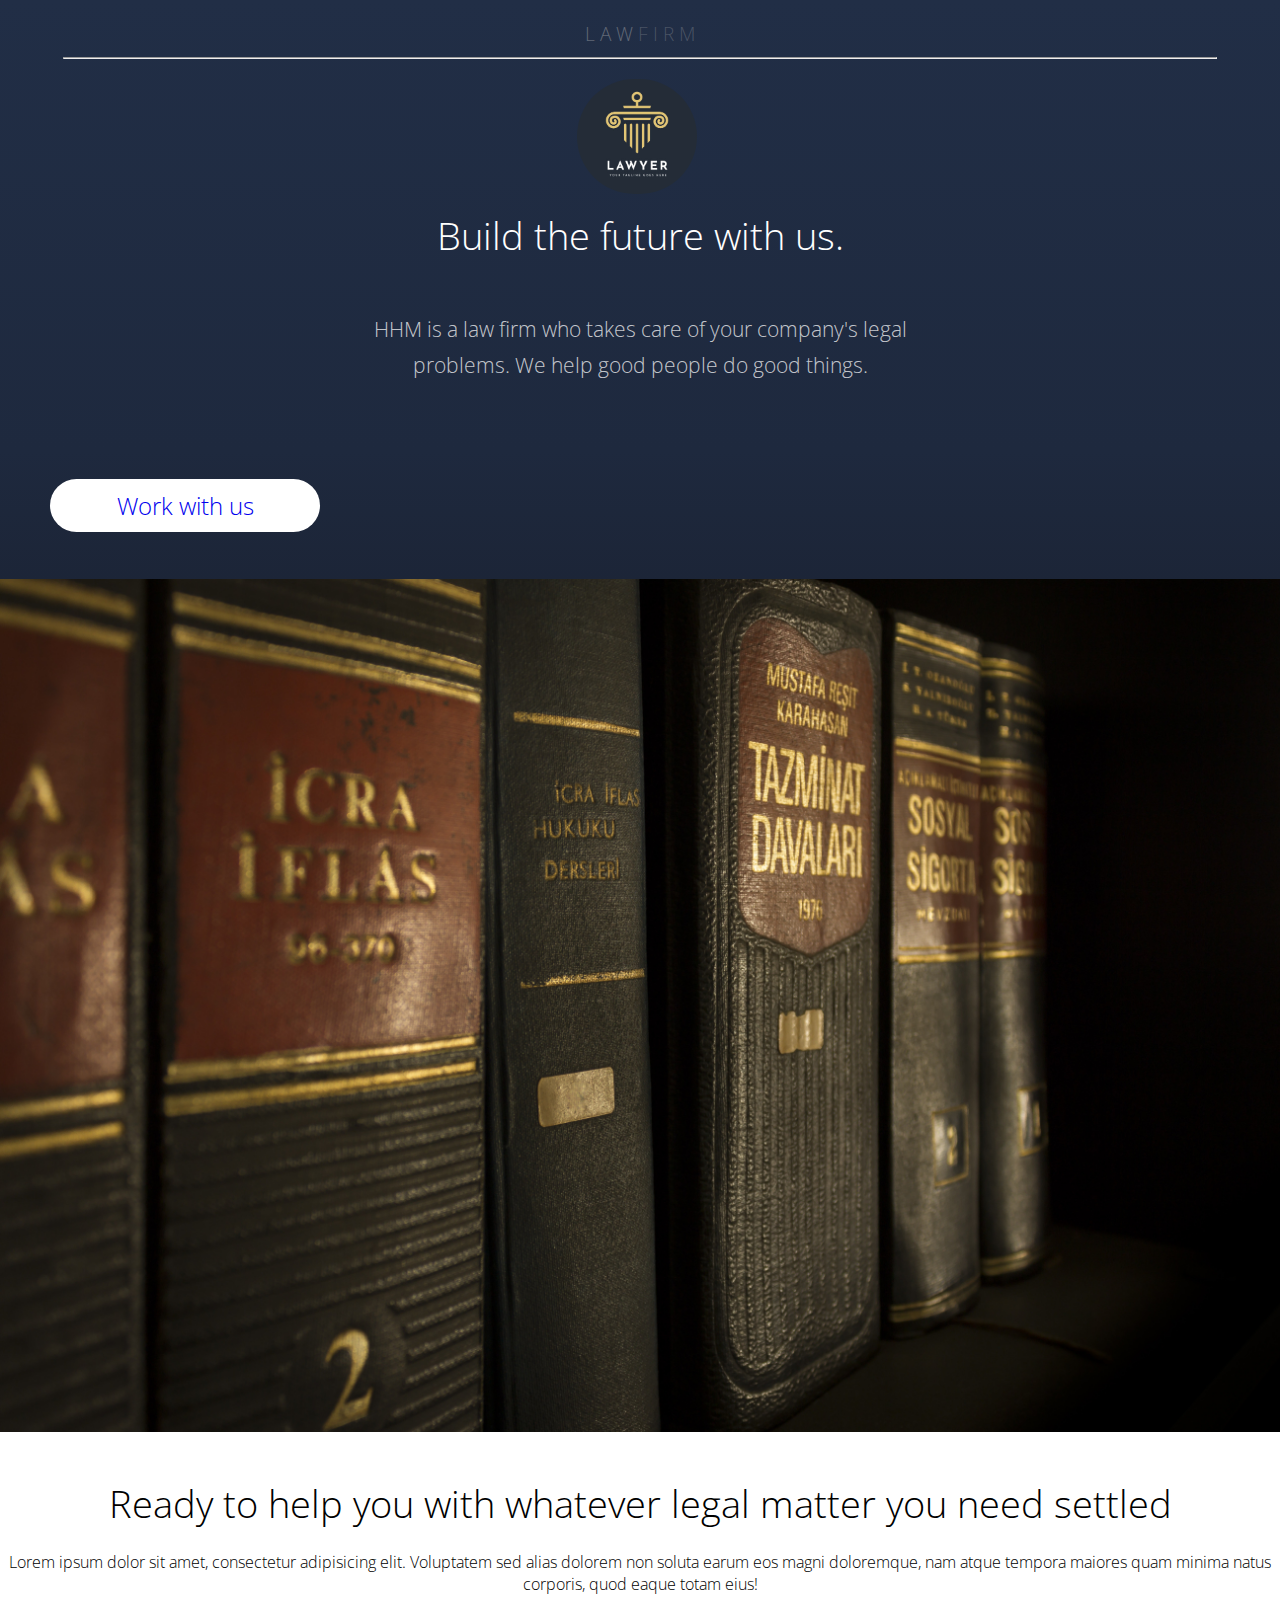
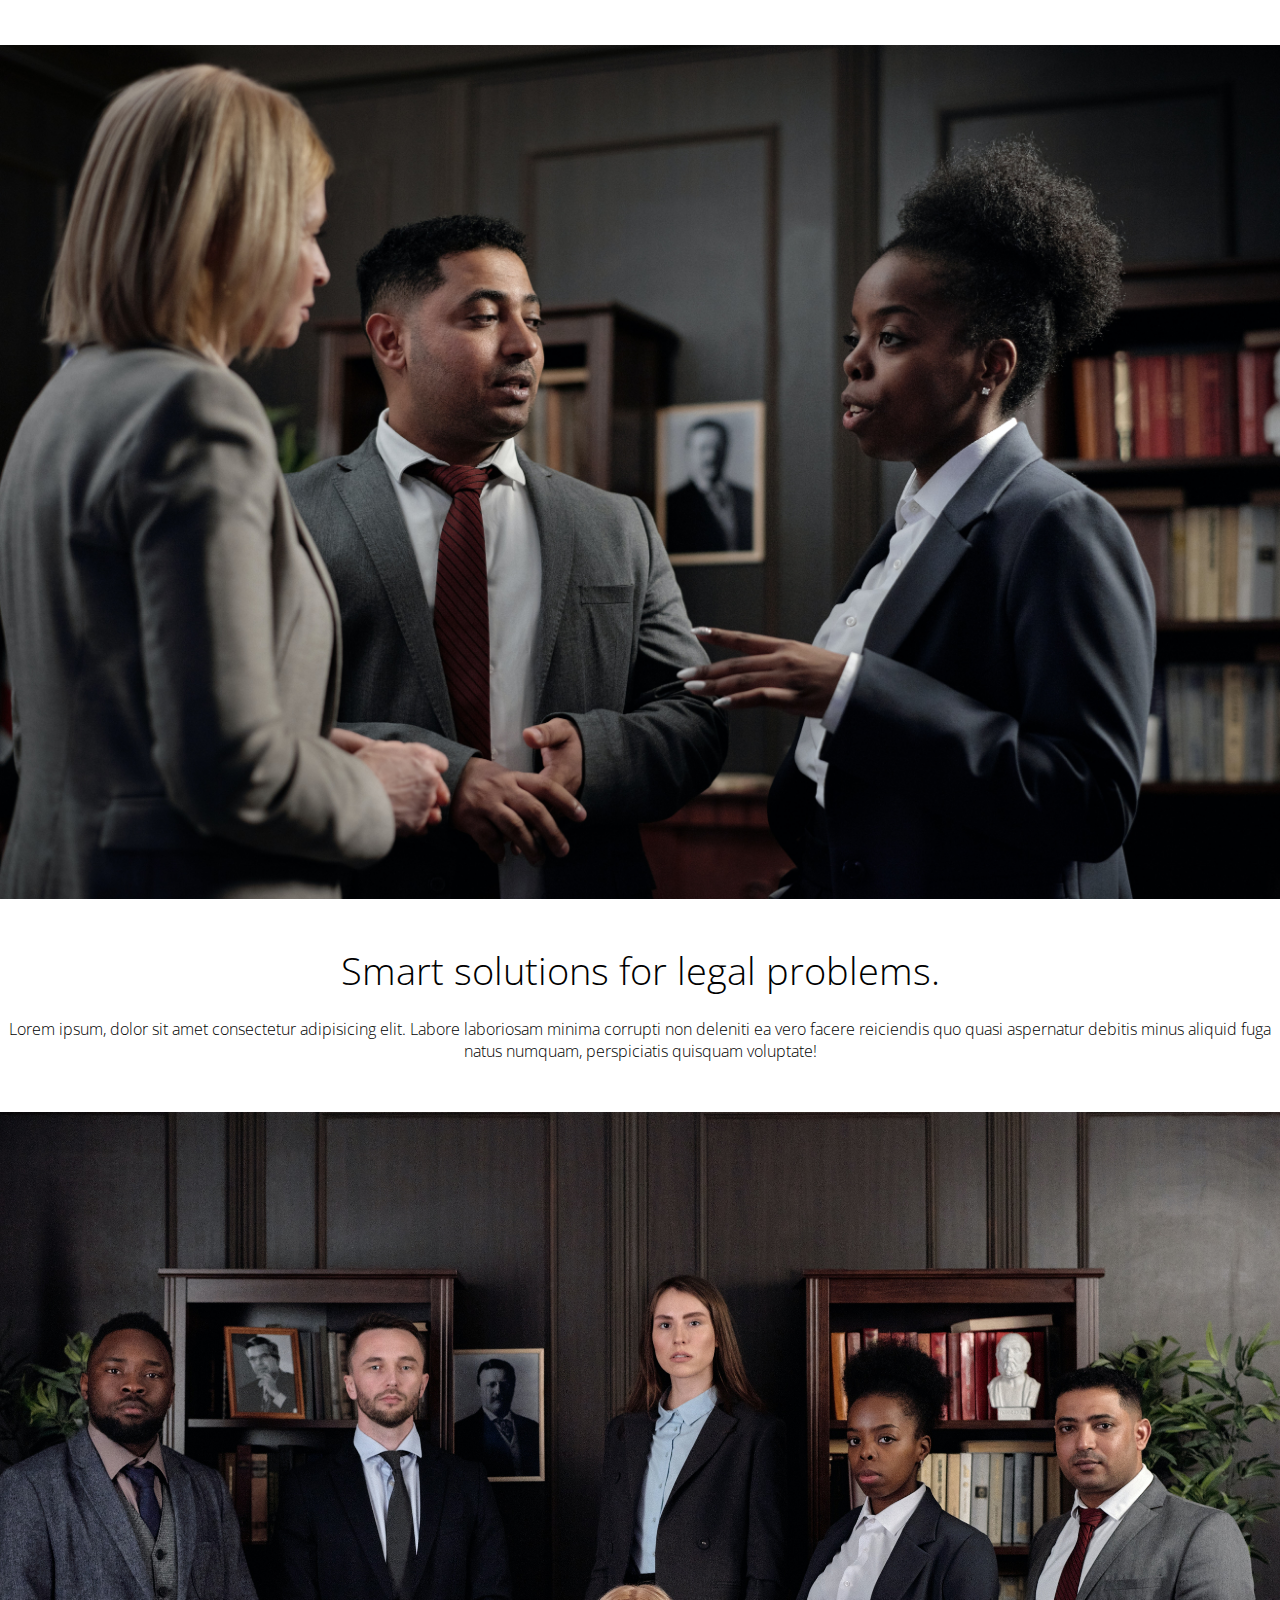
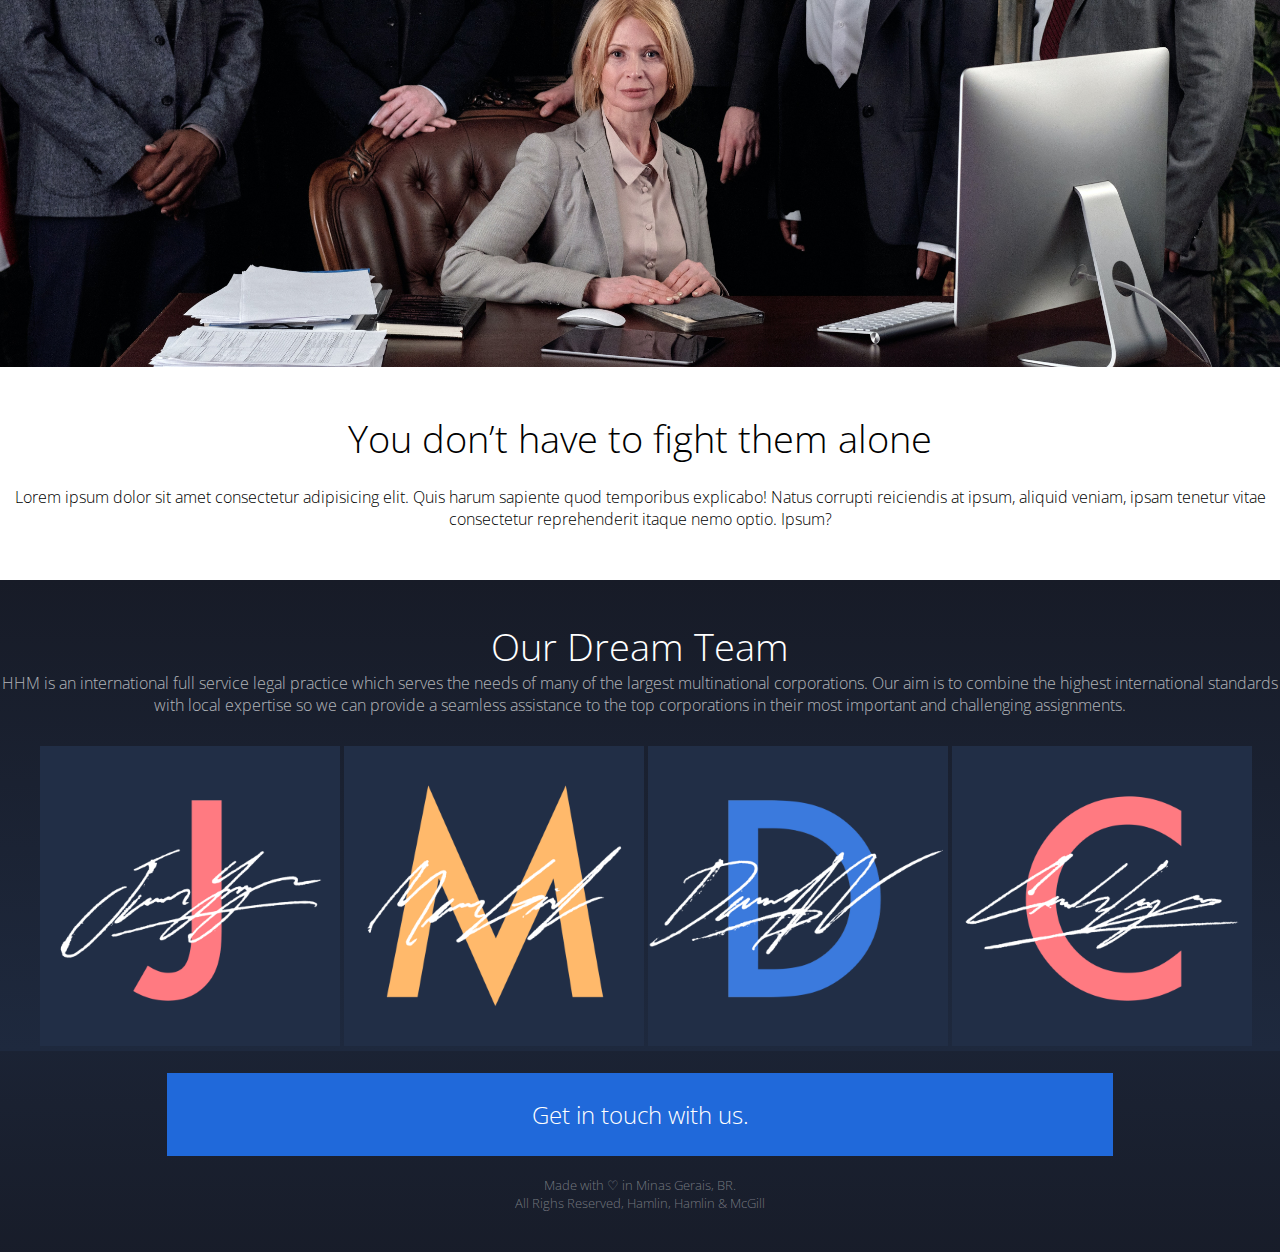
==== commit e1282ba6: "preciso revisar o translate" ====
--- a/praticar/hyperdrive/index.html
+++ b/praticar/hyperdrive/index.html
@@ -90,7 +90,7 @@
         </a>
       </div>
       <div class="farewell">
-        <p>Made with ♥ in Minas Gerais, BR.</p>
+        <p>Made with ♡ in Minas Gerais, BR.</p>
         <p>All Righs Reserved, Hamlin, Hamlin & McGill</p>
       </div>
     </footer>
--- a/praticar/hyperdrive/estilos/mediaquery.css
+++ b/praticar/hyperdrive/estilos/mediaquery.css
@@ -2,14 +2,27 @@
 
 /* iPhone XR */
 @media screen and (min-width: 376px) and (max-width: 415px) {
+  hr {
+    margin-bottom: 100px;
+  }
 
   .button {
     transform: translateX(25%);
+    margin-bottom: 215px;
   }
   .signature > a > img {
     transform: translateX(19%);
   }
-  main > .espaco {
-    margin-top: 347px;
+
+  .farewell {
+    padding-bottom: 5px;
   }
 }
+/*iPhone 12 pro */
+@media screen and (min-width: 390px) and (max-width: 852px) {
+  article > img {
+    margin-top: -91px;
+  }
+  .signature > a > img {
+  }
+}
